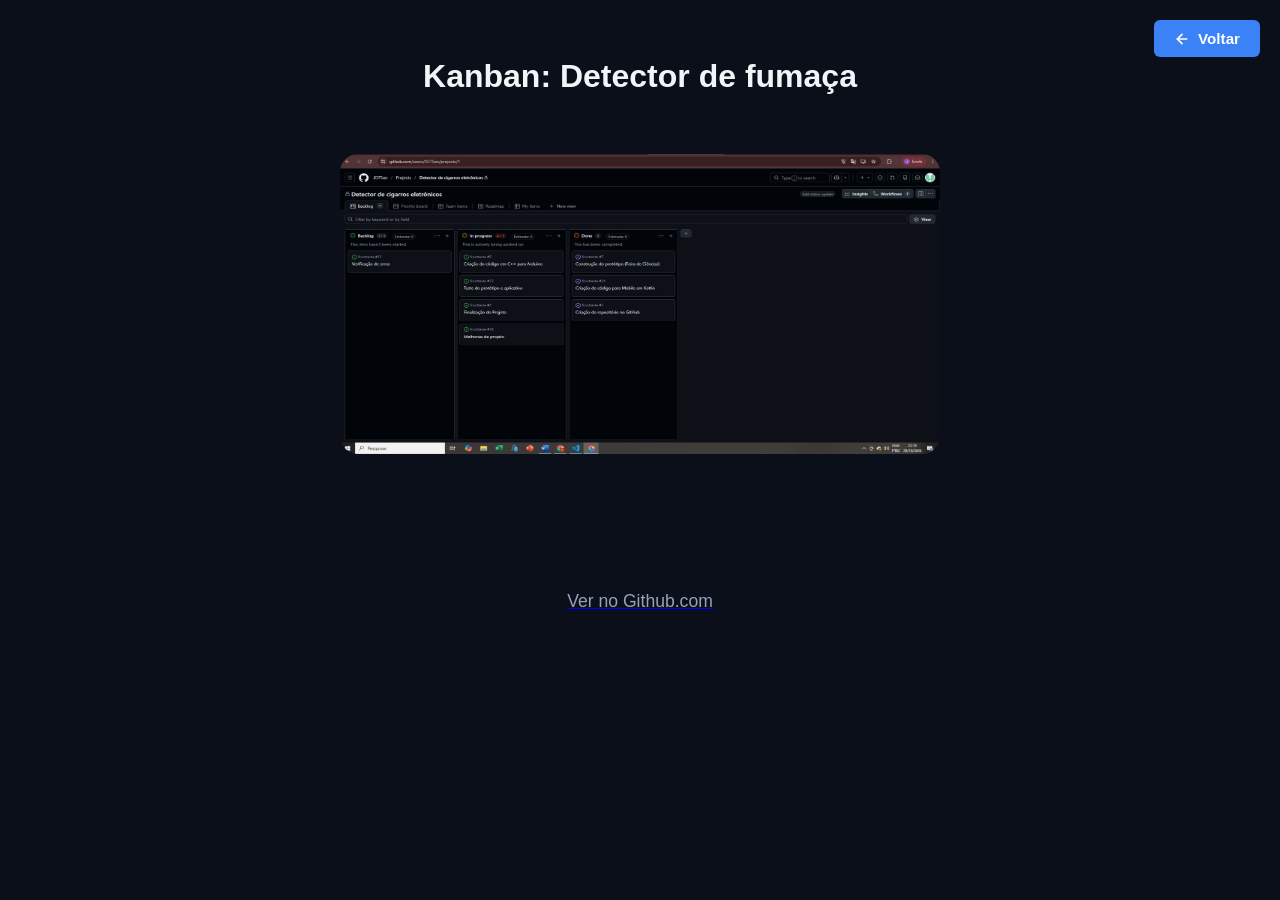
==== Index.html @ 9dcf4a50 "Add files via upload" ====
<!DOCTYPE html>
<html lang="pt-BR">
<head>
    <title>CyberShield | Guia de Conscientização Digital</title>
    <meta charset="UTF-8">
    <style>
     :root {
            --bg-principal: #0b0f19;
            --bg-card: #131a2c;
            --bg-destaque: #1e2942;
            --texto-claro: #f1f5f9;
            --texto-mutado: #94a3b8;
            --azul-neon: #38bdf8;
            --azul-hover: #0ea5e9;
            --borda: #1e293b;
        }

        * {
            box-sizing: border-box;
            margin: 0;
            padding: 0;
            font-family: 'Segoe UI', Tahoma, Geneva, Verdana, sans-serif;
            scroll-behavior: smooth;
        }

        body {
            background-color: var(--bg-principal);
            color: var(--texto-claro);
            line-height: 1.6;
        }

        /* Cabeçalho e Navegação */
        header {
            background-color: rgba(11, 15, 25, 0.9);
            border-bottom: 1px solid var(--borda);
            position: fixed;
            top: 0;
            width: 100%;
            z-index: 1000;
            backdrop-filter: blur(10px);
        }

        .nav-container {
            max-width: 1200px;
            margin: 0 auto;
            display: flex;
            justify-content: space-between;
            align-items: center;
            padding: 15px 20px;
        }

        .logo {
            font-size: 1.5rem;
            font-weight: bold;
            color: var(--azul-neon);
            text-decoration: none;
            display: flex;
            align-items: center;
            gap: 8px;
        }

        .nav-menu {
            display: flex;
            list-style: none;
            gap: 20px;
        }

        .nav-menu a {
            color: var(--texto-mutado);
            text-decoration: none;
            font-size: 0.95rem;
            transition: color 0.3s;
        }

        .nav-menu a:hover {
            color: var(--azul-neon);
        }

        /* Seção Hero (Abertura) */
        .hero {
            padding: 100px 20px 8px 20px;
            text-align: center;
            max-width: 800px;
            margin: 0 auto;
        }

        .hero h1 {
            font-size: 2.5rem;
            margin-bottom: 20px;
            color: #fff;
        }

        .hero h1 span {
            color: var(--azul-neon);
        }

        .grafico {
            padding: 100px 20px 8px 20px;
            text-align: center;
            max-width: 800px;
            margin: 0 auto;
        }

        .grafico p {
            color: var(--texto-mutado);
            font-size: 1.1rem;
            margin-bottom: 40px;
        }

        .hero p {
            color: var(--texto-mutado);
            font-size: 1.1rem;
            margin-bottom: 40px;
        }

        /* Grade de Conteúdo */
        .container {
            max-width: 1200px;
            margin: 0 auto;
            padding: 40px 20px;
        }

        .grid-topicos {
            grid-template-columns: repeat(auto-fit, minmax(500px, 1fr));
            gap: 500px;
        }

        .grid-topicos1 {
            grid-template-columns: repeat(auto-fit, minmax(500px, 1fr));
            gap: 500px;
        }

        @media (max-width: 600px) {
            .grid-topicos1 {
                grid-template-columns: 1fr;
            }
        }    

        @media (max-width: 600px) {
            .grid-topicos {
                grid-template-columns: 1fr;
            }
            .hero h1 { font-size: 2rem; }
        }

        .card {
            background-color: var(--bg-card);
            border: 1px solid var(--borda);
            border-radius: 12px;
            padding: 30px;
            transition: transform 0.3s, border-color 0.3s;
            scroll-margin-top: 100px;
        }

        .card:hover {
            transform: translateY(-5px);
            border-color: var(--azul-neon);
        }

        .card-tag {
            display: inline-block;
            background-color: rgba(56, 189, 248, 0.1);
            color: var(--azul-neon);
            padding: 4px 12px;
            border-radius: 20px;
            font-size: 0.8rem;
            font-weight: bold;
            margin-bottom: 15px;
            text-transform: uppercase;
        }

        .card h2 {
            font-size: 1.6rem;
            margin-bottom: 15px;
            color: #fff;
        }

        .card p {
            color: var(--texto-mutado);
            margin-bottom: 20px;
            font-size: 0.95rem;
        }

        /* Listas de Dicas */
        .bloco-dicas {
            background-color: var(--bg-destaque);
            border-radius: 8px;
            padding: 20px;
            margin-top: 15px;
        }

        .bloco-dicas h3 {
            font-size: 1rem;
            margin-bottom: 12px;
            color: var(--azul-neon);
            display: flex;
            align-items: center;
            gap: 8px;
        }

        .bloco-dicas ul {
            list-style: none;
        }

        .bloco-dicas li {
            position: relative;
            padding-left: 20px;
            margin-bottom: 10px;
            font-size: 0.9rem;
            color: var(--texto-claro);
        }

        .bloco-dicas li::before {
            content: "→";
            position: absolute;
            left: 0;
            color: var(--azul-neon);
            font-weight: bold;
        }

        /* Estilização moderna para o botão */
        .btn-voltar {
            display: inline-flex;
            align-items: center;
            gap: 8px;
            padding: 10px 20px;
            background-color: #3b82f6;
            color: white;
            text-decoration: none;
            border: none;
            border-radius: 6px;
            font-size: 0.95rem;
            font-weight: bold;
            cursor: pointer;
            transition: background-color 0.2s, transform 0.1s;
        }

        /* Efeito ao passar o mouse */
        .btn-voltar:hover {
            background-color: #2563eb;
        }

        /* Efeito ao clicar */
        .btn-voltar:active {
            transform: scale(0.98);
        }

        .btn-voltar {
            position: fixed;       /* Fixa o elemento na tela (não sai do lugar ao rolar) */
            top: 20px;             /* Distância de 20px do topo */
            right: 20px;           /* Distância de 20px da direita */
            z-index: 1000;
        }

        /* Rodapé */
        footer {
            background-color: #070a12;
            border-top: 1px solid var(--borda);
            text-align: center;
            padding: 30px 20px;
            margin-top: 60px;
            color: var(--texto-mutado);
            font-size: 0.9rem;
        }

    </style>
</head>
<body>
<br>
<br>

<center><h1>Kanban: Detector de fumaça</h1></center>
    <a href="tcc.html"><button class="btn-voltar" onclick="history.back()">
        <svg width="16" height="16" viewBox="0 0 24 24" fill="none" stroke="currentColor" stroke-width="2.5" stroke-linecap="round" stroke-linejoin="round"><line x1="19" y1="12" x2="5" y2="12"></line><polyline points="12 19 5 12 12 5"></polyline></svg>
        Voltar
    </button></a>

<br>
<br>


    <div style="text-align: center;">
        <img src="2026-10-29.png" alt="Imagem" width="600" height="300" style="border-radius: 18px;">
      </div>
<br>
<section class="grafico">
<a href="https://github.com/users/JO75an/projects/1"><p>Ver no Github.com</p></a>
</section>
<br>      
<br>
<br>    

</body>
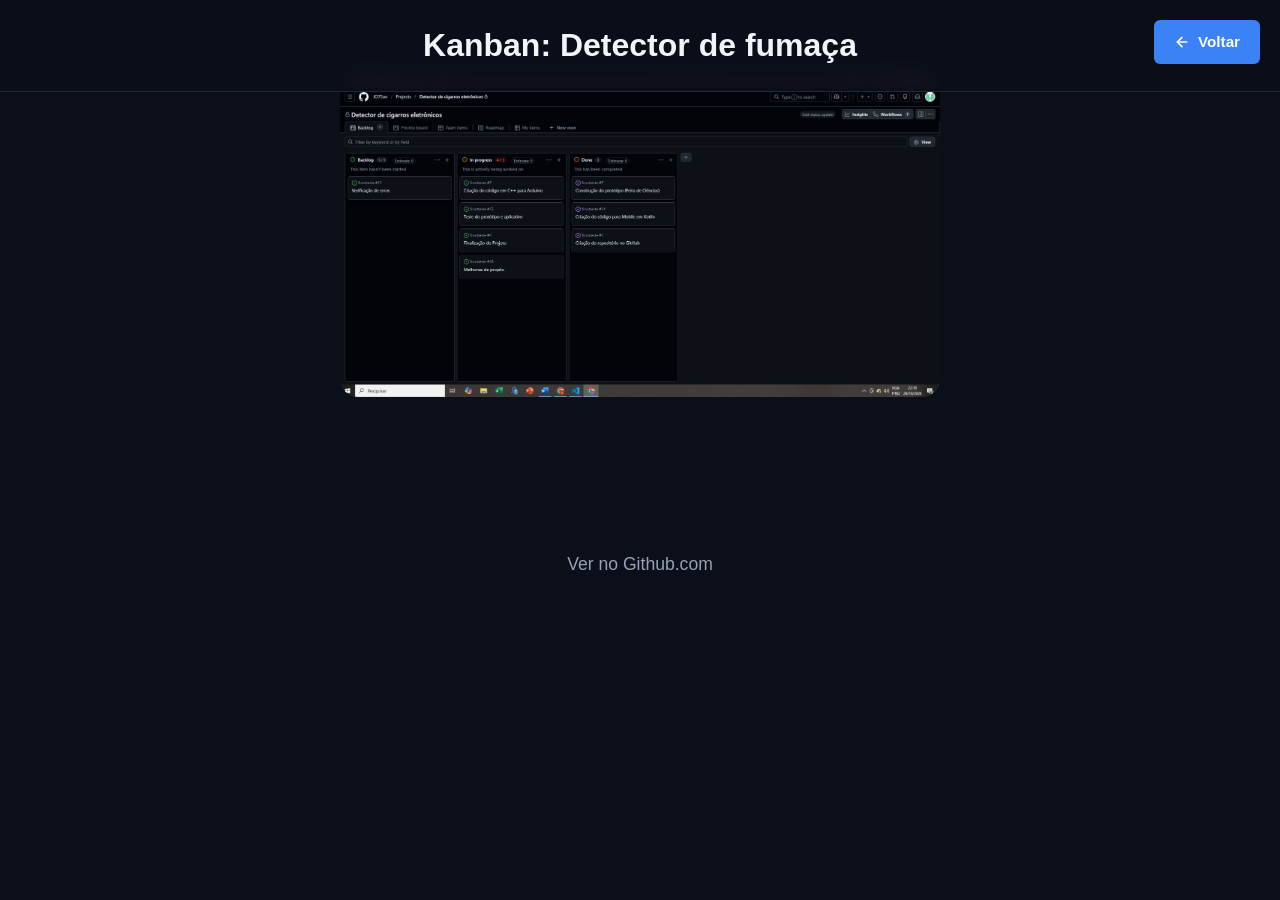
==== commit 94621d8f: "Update Index.html" ====
--- a/Index.html
+++ b/Index.html
@@ -1,293 +1,47 @@
 <!DOCTYPE html>
 <html lang="pt-BR">
 <head>
+    <meta charset="UTF-8">
+    <meta name="viewport" content="width=device-width, initial-scale=1.0">
     <title>CyberShield | Guia de Conscientização Digital</title>
-    <meta charset="UTF-8">
-    <style>
-     :root {
-            --bg-principal: #0b0f19;
-            --bg-card: #131a2c;
-            --bg-destaque: #1e2942;
-            --texto-claro: #f1f5f9;
-            --texto-mutado: #94a3b8;
-            --azul-neon: #38bdf8;
-            --azul-hover: #0ea5e9;
-            --borda: #1e293b;
-        }
 
-        * {
-            box-sizing: border-box;
-            margin: 0;
-            padding: 0;
-            font-family: 'Segoe UI', Tahoma, Geneva, Verdana, sans-serif;
-            scroll-behavior: smooth;
-        }
+    <!-- Arquivo CSS externo -->
+    <link rel="stylesheet" href="style.css">
+</head>
 
-        body {
-            background-color: var(--bg-principal);
-            color: var(--texto-claro);
-            line-height: 1.6;
-        }
+<body>
 
-        /* Cabeçalho e Navegação */
-        header {
-            background-color: rgba(11, 15, 25, 0.9);
-            border-bottom: 1px solid var(--borda);
-            position: fixed;
-            top: 0;
-            width: 100%;
-            z-index: 1000;
-            backdrop-filter: blur(10px);
-        }
+    <header>
+        <center>
+            <h1>Kanban: Detector de fumaça</h1>
+        </center>
+    </header>
 
-        .nav-container {
-            max-width: 1200px;
-            margin: 0 auto;
-            display: flex;
-            justify-content: space-between;
-            align-items: center;
-            padding: 15px 20px;
-        }
+    <a href="tcc.html" class="btn-voltar">
+        <svg width="16" height="16" viewBox="0 0 24 24"
+            fill="none" stroke="currentColor" stroke-width="2.5"
+            stroke-linecap="round" stroke-linejoin="round">
+            <line x1="19" y1="12" x2="5" y2="12"></line>
+            <polyline points="12 19 5 12 12 5"></polyline>
+        </svg>
+        Voltar
+    </a>
 
-        .logo {
-            font-size: 1.5rem;
-            font-weight: bold;
-            color: var(--azul-neon);
-            text-decoration: none;
-            display: flex;
-            align-items: center;
-            gap: 8px;
-        }
+    <br><br>
 
-        .nav-menu {
-            display: flex;
-            list-style: none;
-            gap: 20px;
-        }
+    <div class="imagem-container">
+        <img src="2026-10-29.png" alt="Kanban do projeto Detector de fumaça">
+    </div>
 
-        .nav-menu a {
-            color: var(--texto-mutado);
-            text-decoration: none;
-            font-size: 0.95rem;
-            transition: color 0.3s;
-        }
+    <br>
 
-        .nav-menu a:hover {
-            color: var(--azul-neon);
-        }
+    <section class="grafico">
+        <a href="https://github.com/users/JO75an/projects/1">
+            <p>Ver no Github.com</p>
+        </a>
+    </section>
 
-        /* Seção Hero (Abertura) */
-        .hero {
-            padding: 100px 20px 8px 20px;
-            text-align: center;
-            max-width: 800px;
-            margin: 0 auto;
-        }
+    <br><br><br>
 
-        .hero h1 {
-            font-size: 2.5rem;
-            margin-bottom: 20px;
-            color: #fff;
-        }
-
-        .hero h1 span {
-            color: var(--azul-neon);
-        }
-
-        .grafico {
-            padding: 100px 20px 8px 20px;
-            text-align: center;
-            max-width: 800px;
-            margin: 0 auto;
-        }
-
-        .grafico p {
-            color: var(--texto-mutado);
-            font-size: 1.1rem;
-            margin-bottom: 40px;
-        }
-
-        .hero p {
-            color: var(--texto-mutado);
-            font-size: 1.1rem;
-            margin-bottom: 40px;
-        }
-
-        /* Grade de Conteúdo */
-        .container {
-            max-width: 1200px;
-            margin: 0 auto;
-            padding: 40px 20px;
-        }
-
-        .grid-topicos {
-            grid-template-columns: repeat(auto-fit, minmax(500px, 1fr));
-            gap: 500px;
-        }
-
-        .grid-topicos1 {
-            grid-template-columns: repeat(auto-fit, minmax(500px, 1fr));
-            gap: 500px;
-        }
-
-        @media (max-width: 600px) {
-            .grid-topicos1 {
-                grid-template-columns: 1fr;
-            }
-        }    
-
-        @media (max-width: 600px) {
-            .grid-topicos {
-                grid-template-columns: 1fr;
-            }
-            .hero h1 { font-size: 2rem; }
-        }
-
-        .card {
-            background-color: var(--bg-card);
-            border: 1px solid var(--borda);
-            border-radius: 12px;
-            padding: 30px;
-            transition: transform 0.3s, border-color 0.3s;
-            scroll-margin-top: 100px;
-        }
-
-        .card:hover {
-            transform: translateY(-5px);
-            border-color: var(--azul-neon);
-        }
-
-        .card-tag {
-            display: inline-block;
-            background-color: rgba(56, 189, 248, 0.1);
-            color: var(--azul-neon);
-            padding: 4px 12px;
-            border-radius: 20px;
-            font-size: 0.8rem;
-            font-weight: bold;
-            margin-bottom: 15px;
-            text-transform: uppercase;
-        }
-
-        .card h2 {
-            font-size: 1.6rem;
-            margin-bottom: 15px;
-            color: #fff;
-        }
-
-        .card p {
-            color: var(--texto-mutado);
-            margin-bottom: 20px;
-            font-size: 0.95rem;
-        }
-
-        /* Listas de Dicas */
-        .bloco-dicas {
-            background-color: var(--bg-destaque);
-            border-radius: 8px;
-            padding: 20px;
-            margin-top: 15px;
-        }
-
-        .bloco-dicas h3 {
-            font-size: 1rem;
-            margin-bottom: 12px;
-            color: var(--azul-neon);
-            display: flex;
-            align-items: center;
-            gap: 8px;
-        }
-
-        .bloco-dicas ul {
-            list-style: none;
-        }
-
-        .bloco-dicas li {
-            position: relative;
-            padding-left: 20px;
-            margin-bottom: 10px;
-            font-size: 0.9rem;
-            color: var(--texto-claro);
-        }
-
-        .bloco-dicas li::before {
-            content: "→";
-            position: absolute;
-            left: 0;
-            color: var(--azul-neon);
-            font-weight: bold;
-        }
-
-        /* Estilização moderna para o botão */
-        .btn-voltar {
-            display: inline-flex;
-            align-items: center;
-            gap: 8px;
-            padding: 10px 20px;
-            background-color: #3b82f6;
-            color: white;
-            text-decoration: none;
-            border: none;
-            border-radius: 6px;
-            font-size: 0.95rem;
-            font-weight: bold;
-            cursor: pointer;
-            transition: background-color 0.2s, transform 0.1s;
-        }
-
-        /* Efeito ao passar o mouse */
-        .btn-voltar:hover {
-            background-color: #2563eb;
-        }
-
-        /* Efeito ao clicar */
-        .btn-voltar:active {
-            transform: scale(0.98);
-        }
-
-        .btn-voltar {
-            position: fixed;       /* Fixa o elemento na tela (não sai do lugar ao rolar) */
-            top: 20px;             /* Distância de 20px do topo */
-            right: 20px;           /* Distância de 20px da direita */
-            z-index: 1000;
-        }
-
-        /* Rodapé */
-        footer {
-            background-color: #070a12;
-            border-top: 1px solid var(--borda);
-            text-align: center;
-            padding: 30px 20px;
-            margin-top: 60px;
-            color: var(--texto-mutado);
-            font-size: 0.9rem;
-        }
-
-    </style>
-</head>
-<body>
-<br>
-<br>
-
-<center><h1>Kanban: Detector de fumaça</h1></center>
-    <a href="tcc.html"><button class="btn-voltar" onclick="history.back()">
-        <svg width="16" height="16" viewBox="0 0 24 24" fill="none" stroke="currentColor" stroke-width="2.5" stroke-linecap="round" stroke-linejoin="round"><line x1="19" y1="12" x2="5" y2="12"></line><polyline points="12 19 5 12 12 5"></polyline></svg>
-        Voltar
-    </button></a>
-
-<br>
-<br>
-
-
-    <div style="text-align: center;">
-        <img src="2026-10-29.png" alt="Imagem" width="600" height="300" style="border-radius: 18px;">
-      </div>
-<br>
-<section class="grafico">
-<a href="https://github.com/users/JO75an/projects/1"><p>Ver no Github.com</p></a>
-</section>
-<br>      
-<br>
-<br>    
-
-</body>+</body>
+</html>
--- a/style.css
+++ b/style.css
@@ -0,0 +1,128 @@
+
+:root {
+    --bg-principal: #0b0f19;
+    --bg-card: #131a2c;
+    --bg-destaque: #1e2942;
+    --texto-claro: #f1f5f9;
+    --texto-mutado: #94a3b8;
+    --azul-neon: #38bdf8;
+    --azul-hover: #0ea5e9;
+    --borda: #1e293b;
+}
+
+* {
+    box-sizing: border-box;
+    margin: 0;
+    padding: 0;
+    font-family: 'Segoe UI', Tahoma, Geneva, Verdana, sans-serif;
+    scroll-behavior: smooth;
+}
+
+body {
+    background-color: var(--bg-principal);
+    color: var(--texto-claro);
+    line-height: 1.6;
+}
+
+/* Cabeçalho */
+header {
+    background-color: rgba(11, 15, 25, 0.9);
+    border-bottom: 1px solid var(--borda);
+    position: fixed;
+    top: 0;
+    width: 100%;
+    z-index: 1000;
+    backdrop-filter: blur(10px);
+    padding: 20px;
+}
+
+/* Título */
+header h1 {
+    color: var(--texto-claro);
+}
+
+/* Seção do gráfico */
+.grafico {
+    padding: 100px 20px 8px 20px;
+    text-align: center;
+    max-width: 800px;
+    margin: 0 auto;
+}
+
+.grafico p {
+    color: var(--texto-mutado);
+    font-size: 1.1rem;
+    margin-bottom: 40px;
+}
+
+/* Imagem */
+.imagem-container {
+    text-align: center;
+    padding: 20px;
+}
+
+.imagem-container img {
+    width: 600px;
+    max-width: 100%;
+    height: auto;
+    border-radius: 18px;
+}
+
+/* Botão voltar */
+.btn-voltar {
+    display: inline-flex;
+    align-items: center;
+    gap: 8px;
+    padding: 10px 20px;
+    background-color: #3b82f6;
+    color: white;
+    text-decoration: none;
+    border: none;
+    border-radius: 6px;
+    font-size: 0.95rem;
+    font-weight: bold;
+    cursor: pointer;
+    transition: background-color 0.2s, transform 0.1s;
+
+    position: fixed;
+    top: 20px;
+    right: 20px;
+    z-index: 1001;
+}
+
+.btn-voltar:hover {
+    background-color: #2563eb;
+}
+
+.btn-voltar:active {
+    transform: scale(0.98);
+}
+
+/* Link do GitHub */
+.grafico a {
+    text-decoration: none;
+}
+
+.grafico a:hover p {
+    color: var(--azul-neon);
+}
+
+/* Responsividade */
+@media (max-width: 600px) {
+    header h1 {
+        font-size: 1.3rem;
+    }
+
+    .btn-voltar {
+        top: 85px;
+        right: 15px;
+    }
+
+    .imagem-container img {
+        width: 100%;
+    }
+
+    .grafico {
+        padding-top: 60px;
+    }
+}
